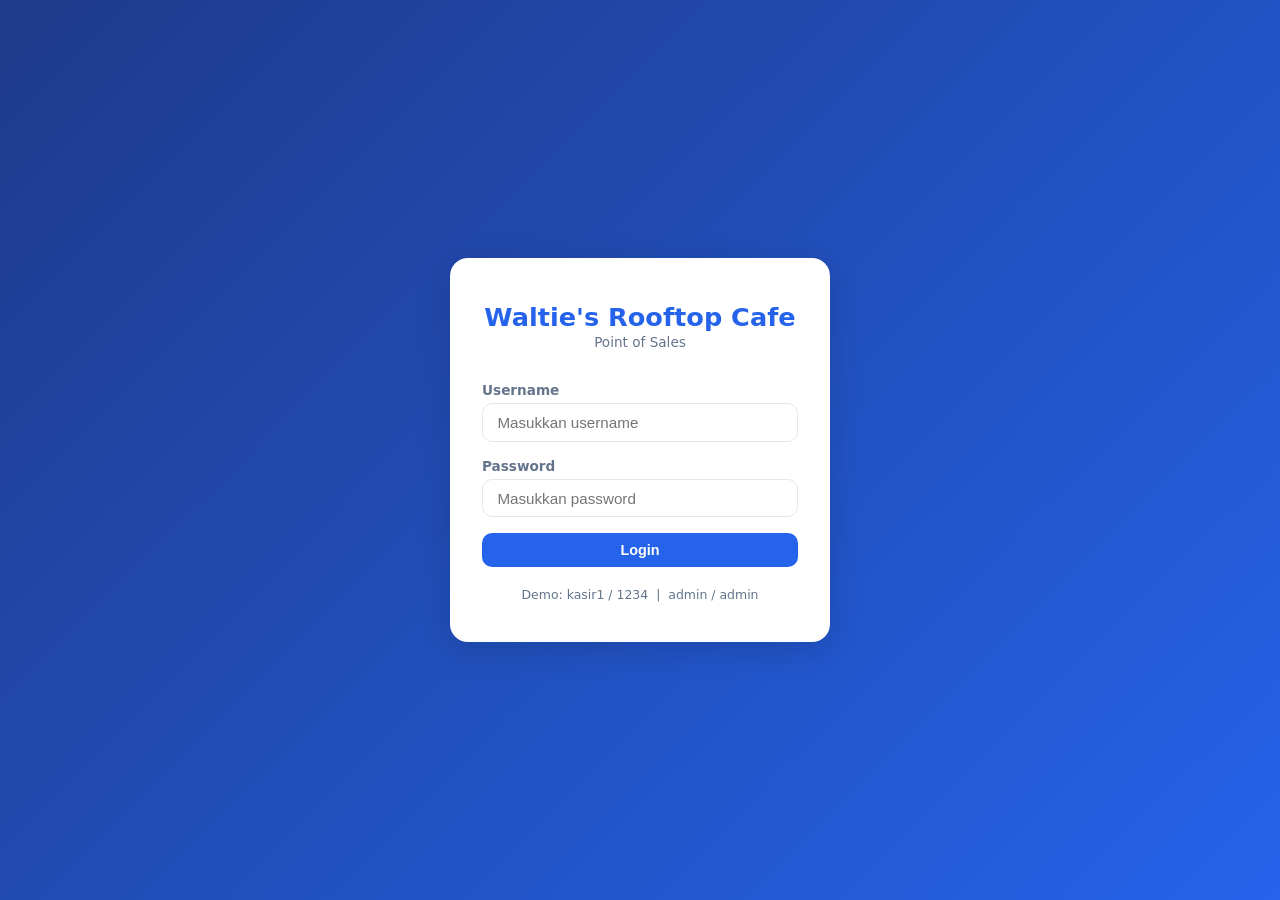
==== backoffice.html @ c9078768 "feat: tambah tab pengaturan merchant & disable stok di edit menu" ====
<!DOCTYPE html>
<html lang="id">
<head>
  <meta charset="UTF-8" />
  <meta name="viewport" content="width=device-width, initial-scale=1.0"/>
  <title>CafePos — Backoffice</title>
  <link rel="stylesheet" href="css/base.css" />
  <link rel="stylesheet" href="css/components.css" />
  <link rel="stylesheet" href="css/backoffice.css" />
</head>
<body class="bo-body">
  <aside class="bo-sidebar">
    <div class="bo-logo">Waltie's Rooftop Cafe</div>
    <nav class="bo-nav">
      <button class="bo-nav-item active" data-tab="menu">🍽 Menu</button>
      <button class="bo-nav-item" data-tab="stock">📦 Stok</button>
      <button class="bo-nav-item" data-tab="users">👥 Users</button>
      <button class="bo-nav-item" data-tab="settings">⚙️ Pengaturan</button>
    </nav>
    <div class="bo-sidebar-footer">
      <span id="boKasirName"></span>
      <button class="btn btn-outline btn-sm" id="boLogoutBtn">Logout</button>
    </div>
  </aside>
  <main class="bo-main">
    <header class="bo-header">
      <h1 id="boPageTitle">Menu</h1>
      <button class="btn btn-primary" id="boAddBtn">+ Tambah</button>
    </header>
    <section class="bo-tab active" id="tab-menu">
      <div class="bo-toolbar">
        <input type="text" id="menuSearch" placeholder="🔍 Cari menu..." class="bo-search" />
        <select id="menuCatFilter" class="bo-select"><option value="">Semua Kategori</option></select>
      </div>
      <div class="bo-table-wrap">
        <table class="bo-table">
          <thead><tr><th>Foto</th><th>Nama</th><th>Kategori</th><th>Stasiun</th><th>Harga</th><th>Stok</th><th>Status</th><th>Aksi</th></tr></thead>
          <tbody id="menuTbody"></tbody>
        </table>
      </div>
    </section>
    <section class="bo-tab" id="tab-stock">
      <div class="bo-toolbar">
        <input type="text" id="stockSearch" placeholder="🔍 Cari menu..." class="bo-search" />
      </div>
      <div class="bo-table-wrap">
        <table class="bo-table">
          <thead><tr><th>Nama</th><th>Kategori</th><th>Stok Saat Ini</th><th>Update Stok</th></tr></thead>
          <tbody id="stockTbody"></tbody>
        </table>
      </div>
    </section>
    <section class="bo-tab" id="tab-users">
      <div class="bo-table-wrap">
        <table class="bo-table">
          <thead><tr><th>ID</th><th>Username</th><th>Nama</th><th>Role</th><th>Aksi</th></tr></thead>
          <tbody id="usersTbody"></tbody>
        </table>
      </div>
    </section>

    <!-- Tab Pengaturan -->
    <section class="bo-tab" id="tab-settings">
      <div class="bo-settings-wrap">
        <div class="bo-settings-card">
          <h3 class="bo-settings-title">🏪 Info Merchant</h3>
          <p class="bo-settings-desc">Informasi ini akan tampil di struk pembayaran.</p>
          <form id="settingsForm">
            <div class="bo-form-grid">
              <div class="form-group bo-full">
                <label>Nama Merchant</label>
                <input type="text" id="sMerchantName" placeholder="Contoh: Waltie's Rooftop Cafe" />
              </div>
              <div class="form-group bo-full">
                <label>Alamat</label>
                <textarea id="sMerchantAddress" rows="3" placeholder="Contoh: Jl. Sudirman No. 10, Jakarta"></textarea>
              </div>
              <div class="form-group">
                <label>No. HP / WhatsApp</label>
                <input type="text" id="sMerchantPhone" placeholder="Contoh: 08123456789" />
              </div>
              <div class="form-group">
                <label>Media Sosial</label>
                <input type="text" id="sMerchantSocial" placeholder="Contoh: @waltiesrooftop" />
              </div>
              <div class="form-group bo-full">
                <label>Pesan Footer Struk</label>
                <input type="text" id="sReceiptFooter" placeholder="Contoh: Terima kasih telah berkunjung!" />
              </div>
            </div>
            <div class="modal-actions" style="justify-content:flex-end;margin-top:1.5rem">
              <button type="submit" class="btn btn-primary" id="settingsSaveBtn">💾 Simpan Pengaturan</button>
            </div>
          </form>
        </div>
      </div>
    </section>
  </main>

  <!-- Modal Menu -->
  <div class="modal-overlay hidden" id="menuModal">
    <div class="modal bo-modal">
      <h3 id="menuModalTitle">Tambah Menu</h3>
      <form id="menuForm">
        <div class="bo-form-grid">
          <div class="form-group"><label>Nama Menu</label><input type="text" id="mName" required placeholder="Nama menu" /></div>
          <div class="form-group"><label>Harga (Rp)</label><input type="number" id="mPrice" required min="0" /></div>
          <div class="form-group"><label>Kategori</label><input type="text" id="mCategory" required placeholder="Makanan / Minuman / Snack" /></div>
          <div class="form-group"><label>Stasiun</label><select id="mStation"><option value="kitchen">🍳 Kitchen</option><option value="bar">🍹 Bar</option></select></div>
          <div class="form-group"><label>Stok <span id="mStockHint" style="font-size:.75rem;color:var(--text-muted);font-weight:400"></span></label><input type="number" id="mStock" min="0" value="0" /></div>
          <div class="form-group"><label>Status</label><select id="mActive"><option value="1">Aktif</option><option value="0">Nonaktif</option></select></div>
          <div class="form-group bo-full"><label>URL Foto</label><input type="text" id="mImage" placeholder="https://..." /></div>
          <div class="form-group bo-full" id="mPreviewWrap" style="display:none">
            <img id="mPreview" src="" alt="preview" style="width:100px;height:100px;object-fit:cover;border-radius:8px" />
          </div>
        </div>
        <div class="modal-actions">
          <button type="button" class="btn btn-secondary" id="menuModalCancel">Batal</button>
          <button type="submit" class="btn btn-primary" id="menuModalSave">Simpan</button>
        </div>
      </form>
    </div>
  </div>

  <!-- Modal User -->
  <div class="modal-overlay hidden" id="userModal">
    <div class="modal bo-modal">
      <h3 id="userModalTitle">Tambah User</h3>
      <form id="userForm">
        <div class="bo-form-grid">
          <div class="form-group"><label>Username</label><input type="text" id="uUsername" required /></div>
          <div class="form-group"><label>Password</label><input type="password" id="uPassword" /></div>
          <div class="form-group"><label>Nama Lengkap</label><input type="text" id="uName" required /></div>
          <div class="form-group"><label>Role</label><select id="uRole"><option value="kasir">Kasir</option><option value="admin">Admin</option></select></div>
        </div>
        <div class="modal-actions">
          <button type="button" class="btn btn-secondary" id="userModalCancel">Batal</button>
          <button type="submit" class="btn btn-primary">Simpan</button>
        </div>
      </form>
    </div>
  </div>

  <script src="js/core/api.js"></script>
  <script src="js/core/modal.js"></script>
  <script src="js/core/utils.js"></script>
  <script src="js/pages/backoffice.js"></script>
</body>
</html>
---- css/base.css ----
/* ===== BASE: Reset, Variables, Typography ===== */
*, *::before, *::after { box-sizing: border-box; margin: 0; padding: 0; }

:root {
  --primary:    #2563eb;
  --primary-dk: #1d4ed8;
  --success:    #16a34a;
  --danger:     #dc2626;
  --warning:    #d97706;
  --bg:         #f1f5f9;
  --surface:    #ffffff;
  --border:     #e2e8f0;
  --text:       #1e293b;
  --text-muted: #64748b;
  --radius:     10px;
  --shadow:     0 2px 12px rgba(0,0,0,.08);
  --shadow-lg:  0 8px 32px rgba(0,0,0,.14);
}

body {
  font-family: 'Segoe UI', system-ui, sans-serif;
  background: var(--bg);
  color: var(--text);
  min-height: 100vh;
}

/* Utilities */
.hidden { display: none !important; }
.error-msg { color: var(--danger); font-size: .85rem; margin-top: .4rem; }

/* Scrollbar */
::-webkit-scrollbar { width: 5px; }
::-webkit-scrollbar-track { background: transparent; }
::-webkit-scrollbar-thumb { background: var(--border); border-radius: 5px; }
---- css/components.css ----
/* ===== COMPONENTS: Buttons, Forms, Navbar, Modal, Badges ===== */

/* ── Buttons ── */
.btn {
  display: inline-flex; align-items: center; justify-content: center; gap: .4rem;
  padding: .55rem 1.2rem; border-radius: var(--radius); border: none;
  font-size: .9rem; font-weight: 600; cursor: pointer; transition: all .15s;
}
.btn:active { transform: scale(.97); }
.btn-primary   { background: var(--primary);  color: #fff; }
.btn-primary:hover   { background: var(--primary-dk); }
.btn-success   { background: var(--success);  color: #fff; }
.btn-success:hover   { background: #15803d; }
.btn-danger    { background: var(--danger);   color: #fff; }
.btn-danger:hover    { background: #b91c1c; }
.btn-secondary { background: #e2e8f0; color: var(--text); }
.btn-secondary:hover { background: #cbd5e1; }
.btn-outline   { background: transparent; border: 1.5px solid var(--border); color: var(--text); }
.btn-outline:hover   { background: var(--bg); }
.btn-full { width: 100%; }
.btn-sm   { padding: .35rem .8rem; font-size: .8rem; }
.btn-lg   { padding: .75rem 1.4rem; font-size: 1rem; }
.btn-back {
  background: none; border: none; font-size: 1.3rem; cursor: pointer;
  color: #fff; padding: 0 .5rem 0 0; line-height: 1;
}

/* ── Forms ── */
.form-group { margin-bottom: 1rem; }
.form-group label {
  display: block; font-size: .85rem; font-weight: 600;
  margin-bottom: .35rem; color: var(--text-muted);
}
.form-group input,
.form-group select {
  width: 100%; padding: .6rem .9rem; border: 1.5px solid var(--border);
  border-radius: var(--radius); font-size: .95rem; outline: none;
  transition: border .15s; background: var(--surface);
}
.form-group input:focus,
.form-group select:focus { border-color: var(--primary); }

/* ── Navbar ── */
.navbar {
  display: flex; align-items: center; justify-content: space-between;
  background: var(--primary); color: #fff;
  padding: .75rem 1.5rem; position: sticky; top: 0; z-index: 100;
  box-shadow: 0 2px 8px rgba(0,0,0,.15);
}
.nav-brand { font-size: 1.1rem; font-weight: 700; display: flex; align-items: center; gap: .4rem; }
.nav-center { font-size: .85rem; opacity: .9; }
.nav-right  { display: flex; align-items: center; gap: .75rem; }
.badge-kasir {
  background: rgba(255,255,255,.2); padding: .25rem .7rem;
  border-radius: 20px; font-size: .8rem; font-weight: 600;
}
.badge-table {
  background: var(--warning); color: #fff;
  padding: .25rem .8rem; border-radius: 20px; font-size: .85rem; font-weight: 700;
}

/* ── Modal ── */
.modal-overlay {
  position: fixed; inset: 0; background: rgba(0,0,0,.45);
  display: flex; align-items: center; justify-content: center; z-index: 999;
}
.modal {
  background: var(--surface); border-radius: 14px; padding: 2rem;
  width: 90%; max-width: 420px; box-shadow: var(--shadow-lg);
  animation: popIn .2s ease;
}
.modal h3 { margin-bottom: .75rem; font-size: 1.15rem; }
.modal p  { color: var(--text-muted); margin-bottom: 1.25rem; font-size: .9rem; }
.modal-actions { display: flex; gap: .75rem; margin-top: 1.5rem; }
.modal-actions .btn { flex: 1; }
.modal-success { text-align: center; }
.success-icon { font-size: 3rem; margin-bottom: .5rem; }
#successDetail { font-size: .9rem; color: var(--text-muted); margin: .75rem 0; line-height: 1.7; }
#_modalBody { font-family: 'Courier New', monospace; font-size: .88rem; }
#_modalOverlay .modal { text-align: left; }

@keyframes popIn {
  from { transform: scale(.9); opacity: 0; }
  to   { transform: scale(1);  opacity: 1; }
}

/* ── Status badges ── */
.status-badge {
  padding: .3rem .9rem; border-radius: 20px; font-size: .8rem; font-weight: 700;
  display: inline-block;
}
.status-badge.unpaid { background: #fee2e2; color: var(--danger); }
.status-badge.paid   { background: #dcfce7; color: var(--success); }

/* ── Stock badges ── */
.item-stock {
  font-size: .72rem; font-weight: 600; margin-top: .25rem;
  padding: .15rem .55rem; border-radius: 10px; display: inline-block;
}
.item-stock.stock-ok  { background: #dcfce7; color: #15803d; }
.item-stock.stock-mid { background: #fef9c3; color: #a16207; }
.item-stock.stock-low { background: #fee2e2; color: #b91c1c; }

/* ── Menu item card ── */
.menu-item {
  width: 160px;
  background: var(--surface); border-radius: 12px; padding: .6rem;
  cursor: pointer; border: 2px solid transparent; box-shadow: var(--shadow);
  transition: all .15s; text-align: center;
  display: flex; flex-direction: column; align-items: center;
}
.menu-item:hover { border-color: var(--primary); transform: translateY(-2px); }
.menu-item .item-image {
  width: 100%; aspect-ratio: 1 / 1; object-fit: cover; border-radius: 8px;
  margin-bottom: .5rem; display: block; pointer-events: none; background: var(--bg);
}
.menu-item .item-image[src=""], .menu-item .item-image:not([src]) { background: var(--border); }
.menu-item .item-name  { font-weight: 600; font-size: .82rem; margin-bottom: .2rem; line-height: 1.3; }
.menu-item .item-price { color: var(--primary); font-weight: 700; font-size: .88rem; }
.menu-item.unavailable { opacity: .45; cursor: not-allowed; }
.menu-empty { grid-column: 1/-1; text-align: center; color: var(--text-muted); padding: 2rem; }

/* ── Category tabs ── */
.category-tabs {
  display: flex; gap: .5rem; padding: .75rem 1rem;
  background: var(--surface); border-bottom: 1px solid var(--border);
  overflow-x: auto; flex-shrink: 0;
}
.category-tabs::-webkit-scrollbar { height: 3px; }
.category-tabs::-webkit-scrollbar-thumb { background: var(--border); border-radius: 3px; }
.cat-tab {
  padding: .4rem 1rem; border-radius: 20px; border: 1.5px solid var(--border);
  background: var(--surface); font-size: .82rem; font-weight: 600;
  cursor: pointer; white-space: nowrap; transition: all .15s;
}
.cat-tab.active { background: var(--primary); color: #fff; border-color: var(--primary); }

/* ── Cart item ── */
.order-item {
  display: flex; align-items: center; gap: .6rem;
  padding: .6rem .5rem; border-bottom: 1px solid var(--border);
}
.order-item:last-child { border-bottom: none; }
.oi-name { flex: 1; font-size: .88rem; font-weight: 600; }
.oi-sub  { font-size: .75rem; color: var(--text-muted); }
.oi-qty  { display: flex; align-items: center; gap: .35rem; }
.qty-btn {
  width: 26px; height: 26px; border-radius: 50%; border: 1.5px solid var(--border);
  background: var(--bg); font-size: 1rem; cursor: pointer; display: flex;
  align-items: center; justify-content: center; font-weight: 700; transition: all .15s;
}
.qty-btn:hover { background: var(--primary); color: #fff; border-color: var(--primary); }
.qty-num  { font-weight: 700; min-width: 20px; text-align: center; font-size: .9rem; }
.oi-price { font-weight: 700; font-size: .88rem; color: var(--primary); min-width: 70px; text-align: right; }

/* ── Send summary ── */
.send-summary-item {
  display: flex; justify-content: space-between;
  padding: .4rem 0; border-bottom: 1px solid var(--border); font-size: .88rem;
}
---- css/backoffice.css ----
/* ===== BACKOFFICE LAYOUT ===== */
.bo-body {
  display: flex;
  min-height: 100vh;
  background: var(--bg);
  font-family: 'Segoe UI', system-ui, sans-serif;
}

/* ── Sidebar ── */
.bo-sidebar {
  width: 220px;
  min-height: 100vh;
  background: #1e293b;
  color: #f1f5f9;
  display: flex;
  flex-direction: column;
  position: fixed;
  top: 0; left: 0; bottom: 0;
  z-index: 50;
}

.bo-logo {
  padding: 1.5rem 1.25rem 1rem;
  font-size: 1.15rem;
  font-weight: 700;
  color: #fff;
  border-bottom: 1px solid #334155;
}

.bo-nav {
  flex: 1;
  padding: .75rem 0;
  display: flex;
  flex-direction: column;
  gap: .25rem;
}

.bo-nav-item {
  display: flex;
  align-items: center;
  gap: .6rem;
  padding: .7rem 1.25rem;
  background: none;
  border: none;
  color: #94a3b8;
  font-size: .9rem;
  font-weight: 500;
  cursor: pointer;
  text-align: left;
  border-radius: 0;
  transition: all .15s;
}
.bo-nav-item:hover  { background: #334155; color: #f1f5f9; }
.bo-nav-item.active { background: var(--primary); color: #fff; }

.bo-sidebar-footer {
  padding: 1rem 1.25rem;
  border-top: 1px solid #334155;
  display: flex;
  flex-direction: column;
  gap: .5rem;
  font-size: .8rem;
  color: #94a3b8;
}

/* ── Main ── */
.bo-main {
  margin-left: 220px;
  flex: 1;
  display: flex;
  flex-direction: column;
  min-height: 100vh;
}

.bo-header {
  display: flex;
  align-items: center;
  justify-content: space-between;
  padding: 1.25rem 1.5rem;
  background: var(--surface);
  border-bottom: 1px solid var(--border);
  position: sticky;
  top: 0;
  z-index: 40;
}

.bo-header h1 {
  font-size: 1.2rem;
  font-weight: 700;
}

/* ── Tabs ── */
.bo-tab {
  display: none;
  padding: 1.5rem;
  flex: 1;
}
.bo-tab.active { display: block; }

/* ── Toolbar ── */
.bo-toolbar {
  display: flex;
  gap: .75rem;
  margin-bottom: 1rem;
  flex-wrap: wrap;
}

.bo-search {
  padding: .55rem .9rem;
  border: 1.5px solid var(--border);
  border-radius: var(--radius);
  font-size: .9rem;
  outline: none;
  min-width: 220px;
  background: var(--surface);
}
.bo-search:focus { border-color: var(--primary); }

.bo-select {
  padding: .55rem .9rem;
  border: 1.5px solid var(--border);
  border-radius: var(--radius);
  font-size: .9rem;
  outline: none;
  background: var(--surface);
  cursor: pointer;
}
.bo-select:focus { border-color: var(--primary); }

/* ── Table ── */
.bo-table-wrap {
  background: var(--surface);
  border-radius: 12px;
  box-shadow: var(--shadow);
  overflow: hidden;
  overflow-x: auto;
}

.bo-table {
  width: 100%;
  border-collapse: collapse;
  font-size: .88rem;
}

.bo-table thead {
  background: #f8fafc;
  border-bottom: 2px solid var(--border);
}

.bo-table th {
  padding: .75rem 1rem;
  text-align: left;
  font-weight: 600;
  color: var(--text-muted);
  font-size: .8rem;
  text-transform: uppercase;
  letter-spacing: .04em;
  white-space: nowrap;
}

.bo-table td {
  padding: .7rem 1rem;
  border-bottom: 1px solid var(--border);
  vertical-align: middle;
}

.bo-table tbody tr:last-child td { border-bottom: none; }
.bo-table tbody tr:hover { background: #f8fafc; }

.bo-table .menu-thumb {
  width: 44px;
  height: 44px;
  object-fit: cover;
  border-radius: 8px;
  background: var(--bg);
}

/* ── Badges ── */
.bo-badge {
  display: inline-block;
  padding: .2rem .6rem;
  border-radius: 20px;
  font-size: .75rem;
  font-weight: 600;
}
.bo-badge-kitchen { background: #fef3c7; color: #92400e; }
.bo-badge-bar     { background: #dbeafe; color: #1e40af; }
.bo-badge-active  { background: #dcfce7; color: #15803d; }
.bo-badge-inactive{ background: #fee2e2; color: #b91c1c; }
.bo-badge-admin   { background: #ede9fe; color: #6d28d9; }
.bo-badge-kasir   { background: #e0f2fe; color: #0369a1; }

/* ── Stock inline edit ── */
.stock-input-wrap {
  display: flex;
  align-items: center;
  gap: .4rem;
}
.stock-input {
  width: 70px;
  padding: .35rem .5rem;
  border: 1.5px solid var(--border);
  border-radius: 6px;
  font-size: .88rem;
  text-align: center;
  outline: none;
}
.stock-input:focus { border-color: var(--primary); }

/* ── Action buttons ── */
.bo-actions { display: flex; gap: .4rem; }

/* ── Modal form ── */
.bo-modal { max-width: 560px; width: 95%; }
.bo-form-grid {
  display: grid;
  grid-template-columns: 1fr 1fr;
  gap: .75rem 1rem;
  margin-bottom: .5rem;
}
.bo-full { grid-column: 1 / -1; }

/* ── Responsive ── */
@media (max-width: 768px) {
  .bo-sidebar { width: 100%; min-height: auto; position: relative; flex-direction: row; flex-wrap: wrap; }
  .bo-main    { margin-left: 0; }
  .bo-nav     { flex-direction: row; padding: .5rem; }
  .bo-form-grid { grid-template-columns: 1fr; }
}

/* ── Settings Tab ── */
.bo-settings-wrap {
  max-width: 640px;
}

.bo-settings-card {
  background: var(--surface);
  border-radius: 12px;
  box-shadow: var(--shadow);
  padding: 1.75rem 2rem;
}

.bo-settings-title {
  font-size: 1.05rem;
  font-weight: 700;
  margin-bottom: .35rem;
  color: var(--text);
}

.bo-settings-desc {
  font-size: .85rem;
  color: var(--text-muted);
  margin-bottom: 1.5rem;
}

.bo-settings-card textarea {
  width: 100%;
  padding: .55rem .9rem;
  border: 1.5px solid var(--border);
  border-radius: var(--radius);
  font-size: .9rem;
  font-family: inherit;
  outline: none;
  resize: vertical;
  background: var(--surface);
  color: var(--text);
  box-sizing: border-box;
}
.bo-settings-card textarea:focus { border-color: var(--primary); }
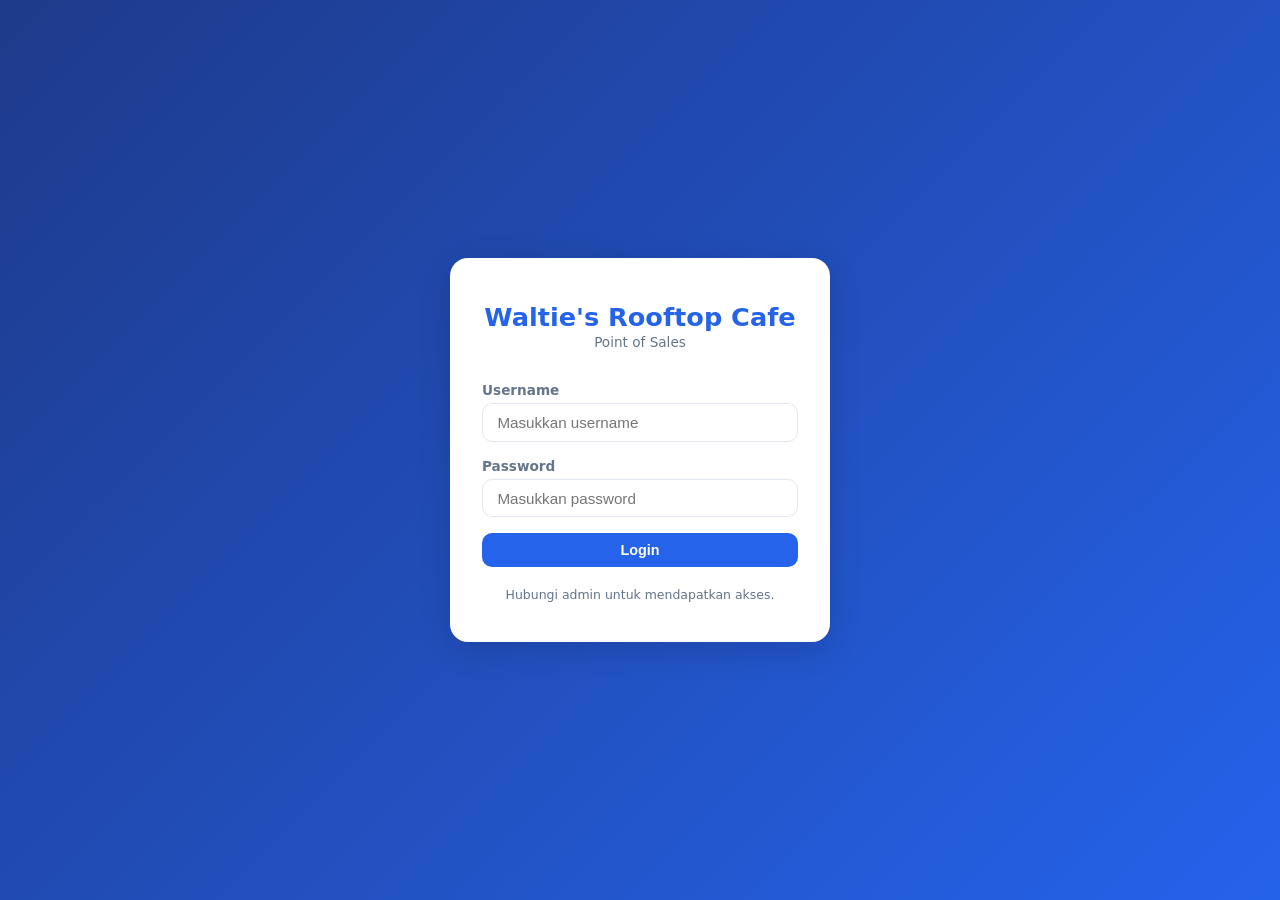
==== commit d1c87255: "fix: expose semua fungsi onclick backoffice, try/catch semua load, double-submit user form, tab void" ====
--- a/backoffice.html
+++ b/backoffice.html
@@ -12,24 +12,31 @@
   <aside class="bo-sidebar">
     <div class="bo-logo">Waltie's Rooftop Cafe</div>
     <nav class="bo-nav">
-      <button class="bo-nav-item active" data-tab="menu">🍽 Menu</button>
-      <button class="bo-nav-item" data-tab="stock">📦 Stok</button>
-      <button class="bo-nav-item" data-tab="users">👥 Users</button>
-      <button class="bo-nav-item" data-tab="settings">⚙️ Pengaturan</button>
+      <button class="bo-nav-item active" data-tab="items">Item</button>
+      <button class="bo-nav-item" data-tab="categories">Kategori</button>
+      <button class="bo-nav-item" data-tab="stock">Stok</button>
+      <button class="bo-nav-item" data-tab="ingredients">Bahan Baku</button>
+      <button class="bo-nav-item" data-tab="recipes">Resep</button>
+      <button class="bo-nav-item" data-tab="void">Void</button>
+      <button class="bo-nav-item" data-tab="users">Users</button>
+      <button class="bo-nav-item" data-tab="settings">Pengaturan</button>
     </nav>
     <div class="bo-sidebar-footer">
       <span id="boKasirName"></span>
       <button class="btn btn-outline btn-sm" id="boLogoutBtn">Logout</button>
     </div>
   </aside>
+
   <main class="bo-main">
     <header class="bo-header">
-      <h1 id="boPageTitle">Menu</h1>
+      <h1 id="boPageTitle">Item</h1>
       <button class="btn btn-primary" id="boAddBtn">+ Tambah</button>
     </header>
-    <section class="bo-tab active" id="tab-menu">
+
+    <!-- ══ Tab: Item ══ -->
+    <section class="bo-tab active" id="tab-items">
       <div class="bo-toolbar">
-        <input type="text" id="menuSearch" placeholder="🔍 Cari menu..." class="bo-search" />
+        <input type="text" id="menuSearch" placeholder="Cari item..." class="bo-search" />
         <select id="menuCatFilter" class="bo-select"><option value="">Semua Kategori</option></select>
       </div>
       <div class="bo-table-wrap">
@@ -39,17 +46,72 @@
         </table>
       </div>
     </section>
+
+    <!-- ══ Tab: Kategori ══ -->
+    <section class="bo-tab" id="tab-categories">
+      <div class="bo-table-wrap">
+        <table class="bo-table">
+          <thead><tr><th>Nama Kategori</th><th>Stasiun</th><th>Aksi</th></tr></thead>
+          <tbody id="catTbody"></tbody>
+        </table>
+      </div>
+    </section>
+
+    <!-- ══ Tab: Stok ══ -->
     <section class="bo-tab" id="tab-stock">
       <div class="bo-toolbar">
-        <input type="text" id="stockSearch" placeholder="🔍 Cari menu..." class="bo-search" />
+        <input type="text" id="stockSearch" placeholder="Cari item..." class="bo-search" />
       </div>
       <div class="bo-table-wrap">
         <table class="bo-table">
-          <thead><tr><th>Nama</th><th>Kategori</th><th>Stok Saat Ini</th><th>Update Stok</th></tr></thead>
+          <thead><tr><th>Nama</th><th>Kategori</th><th>Stok Saat Ini</th><th>Buffer Stok</th><th>Aksi</th></tr></thead>
           <tbody id="stockTbody"></tbody>
         </table>
       </div>
     </section>
+
+    <!-- ══ Tab: Bahan Baku ══ -->
+    <section class="bo-tab" id="tab-ingredients">
+      <div class="bo-table-wrap">
+        <table class="bo-table">
+          <thead><tr><th>Nama Bahan</th><th>Satuan</th><th>Stok</th><th>Min. Stok</th><th>Harga/Satuan</th><th>Status</th><th>Aksi</th></tr></thead>
+          <tbody id="ingredientsTbody"></tbody>
+        </table>
+      </div>
+    </section>
+
+    <!-- ══ Tab: Resep ══ -->
+    <section class="bo-tab" id="tab-recipes">
+      <div class="bo-toolbar">
+        <input type="text" id="recipeSearch" placeholder="Cari resep..." class="bo-search" />
+        <button class="btn btn-outline btn-sm" id="syncAllBtn">↻ Sync Semua Stok</button>
+      </div>
+      <div id="recipeCards" class="recipe-cards-grid"></div>
+    </section>
+
+    <!-- ══ Tab: Void ══ -->
+    <section class="bo-tab" id="tab-void">
+      <div class="bo-void-grid">
+        <!-- Meja aktif -->
+        <div class="bo-void-panel">
+          <h3 class="bo-void-panel-title">Meja Aktif</h3>
+          <p class="bo-void-panel-desc">Pilih meja untuk melakukan void pesanan.</p>
+          <div id="voidTableGrid" class="void-table-grid"></div>
+        </div>
+        <!-- Riwayat void -->
+        <div class="bo-void-panel">
+          <h3 class="bo-void-panel-title">Riwayat Void</h3>
+          <div class="bo-table-wrap" style="margin-top:.75rem">
+            <table class="bo-table">
+              <thead><tr><th>ID</th><th>Meja</th><th>Total</th><th>Kasir</th><th>Waktu</th><th>Keterangan</th></tr></thead>
+              <tbody id="voidHistoryTbody"></tbody>
+            </table>
+          </div>
+        </div>
+      </div>
+    </section>
+
+    <!-- ══ Tab: Users ══ -->
     <section class="bo-tab" id="tab-users">
       <div class="bo-table-wrap">
         <table class="bo-table">
@@ -59,14 +121,34 @@
       </div>
     </section>
 
-    <!-- Tab Pengaturan -->
+    <!-- ══ Tab: Pengaturan ══ -->
     <section class="bo-tab" id="tab-settings">
       <div class="bo-settings-wrap">
         <div class="bo-settings-card">
-          <h3 class="bo-settings-title">🏪 Info Merchant</h3>
+          <h3 class="bo-settings-title">Info Merchant</h3>
           <p class="bo-settings-desc">Informasi ini akan tampil di struk pembayaran.</p>
           <form id="settingsForm">
             <div class="bo-form-grid">
+
+              <!-- Logo Upload -->
+              <div class="form-group bo-full">
+                <label>Logo Merchant</label>
+                <div class="logo-upload-wrap">
+                  <div class="logo-preview-box" id="logoPreviewBox">
+                    <img id="logoPreview" src="" alt="Logo" class="logo-preview-img hidden" />
+                    <span class="logo-preview-placeholder" id="logoPlaceholder">Belum ada logo</span>
+                  </div>
+                  <div class="logo-upload-actions">
+                    <label class="btn btn-outline btn-sm logo-upload-label" for="logoFileInput">
+                      Pilih Gambar
+                    </label>
+                    <input type="file" id="logoFileInput" accept="image/png,image/jpeg,image/webp,image/svg+xml" style="display:none" />
+                    <button type="button" class="btn btn-danger btn-sm hidden" id="logoRemoveBtn">Hapus Logo</button>
+                  </div>
+                  <p class="logo-upload-hint">Format: PNG, JPG, WebP, SVG. Maks 500 KB. Disarankan rasio 1:1 atau landscape.</p>
+                </div>
+              </div>
+
               <div class="form-group bo-full">
                 <label>Nama Merchant</label>
                 <input type="text" id="sMerchantName" placeholder="Contoh: Waltie's Rooftop Cafe" />
@@ -89,7 +171,7 @@
               </div>
             </div>
             <div class="modal-actions" style="justify-content:flex-end;margin-top:1.5rem">
-              <button type="submit" class="btn btn-primary" id="settingsSaveBtn">💾 Simpan Pengaturan</button>
+              <button type="submit" class="btn btn-primary" id="settingsSaveBtn">Simpan Pengaturan</button>
             </div>
           </form>
         </div>
@@ -97,17 +179,31 @@
     </section>
   </main>
 
-  <!-- Modal Menu -->
+  <!-- ══ Modal: Item ══ -->
   <div class="modal-overlay hidden" id="menuModal">
     <div class="modal bo-modal">
-      <h3 id="menuModalTitle">Tambah Menu</h3>
+      <h3 id="menuModalTitle">Tambah Item</h3>
       <form id="menuForm">
         <div class="bo-form-grid">
-          <div class="form-group"><label>Nama Menu</label><input type="text" id="mName" required placeholder="Nama menu" /></div>
+          <div class="form-group"><label>Nama Item</label><input type="text" id="mName" required placeholder="Nama item" /></div>
           <div class="form-group"><label>Harga (Rp)</label><input type="number" id="mPrice" required min="0" /></div>
-          <div class="form-group"><label>Kategori</label><input type="text" id="mCategory" required placeholder="Makanan / Minuman / Snack" /></div>
-          <div class="form-group"><label>Stasiun</label><select id="mStation"><option value="kitchen">🍳 Kitchen</option><option value="bar">🍹 Bar</option></select></div>
-          <div class="form-group"><label>Stok <span id="mStockHint" style="font-size:.75rem;color:var(--text-muted);font-weight:400"></span></label><input type="number" id="mStock" min="0" value="0" /></div>
+          <div class="form-group">
+            <label>Kategori</label>
+            <select id="mCategory" required>
+              <option value="">-- Pilih Kategori --</option>
+            </select>
+          </div>
+          <div class="form-group">
+            <label>Stasiun <span style="font-size:.75rem;color:var(--text-muted);font-weight:400">(otomatis dari kategori)</span></label>
+            <select id="mStation" disabled style="background:#f1f5f9;cursor:not-allowed">
+              <option value="kitchen">Kitchen</option>
+              <option value="bar">Bar</option>
+            </select>
+          </div>
+          <div class="form-group">
+            <label>Stok <span id="mStockHint" style="font-size:.75rem;color:var(--text-muted);font-weight:400"></span></label>
+            <input type="number" id="mStock" min="0" value="0" />
+          </div>
           <div class="form-group"><label>Status</label><select id="mActive"><option value="1">Aktif</option><option value="0">Nonaktif</option></select></div>
           <div class="form-group bo-full"><label>URL Foto</label><input type="text" id="mImage" placeholder="https://..." /></div>
           <div class="form-group bo-full" id="mPreviewWrap" style="display:none">
@@ -122,7 +218,77 @@
     </div>
   </div>
 
-  <!-- Modal User -->
+  <!-- ══ Modal: Kategori ══ -->
+  <div class="modal-overlay hidden" id="catModal">
+    <div class="modal bo-modal" style="max-width:400px">
+      <h3 id="catModalTitle">Tambah Kategori</h3>
+      <form id="catForm">
+        <div class="bo-form-grid" style="grid-template-columns:1fr">
+          <div class="form-group">
+            <label>Nama Kategori</label>
+            <input type="text" id="cName" required placeholder="Contoh: Makanan" />
+          </div>
+          <div class="form-group">
+            <label>Stasiun</label>
+            <select id="cStation" required>
+              <option value="kitchen">Kitchen</option>
+              <option value="bar">Bar</option>
+            </select>
+          </div>
+        </div>
+        <div class="modal-actions">
+          <button type="button" class="btn btn-secondary" id="catModalCancel">Batal</button>
+          <button type="submit" class="btn btn-primary" id="catModalSave">Simpan</button>
+        </div>
+      </form>
+    </div>
+  </div>
+
+  <!-- ══ Modal: Stok ══ -->
+  <div class="modal-overlay hidden" id="stockModal">
+    <div class="modal bo-modal" style="max-width:400px">
+      <h3 id="stockModalTitle">Update Stok</h3>
+      <form id="stockModalForm">
+        <div class="bo-form-grid" style="grid-template-columns:1fr">
+          <div class="form-group">
+            <label>Nama Item</label>
+            <input type="text" id="smItemName" disabled style="background:#f1f5f9" />
+          </div>
+          <div class="form-group">
+            <label>Stok Saat Ini</label>
+            <input type="number" id="smStock" required min="0" />
+          </div>
+          <div class="form-group">
+            <label>Buffer Stok <span style="font-size:.75rem;color:var(--text-muted);font-weight:400">(notifikasi jika stok ≤ nilai ini)</span></label>
+            <input type="number" id="smBuffer" min="0" value="5" />
+          </div>
+        </div>
+        <div class="modal-actions">
+          <button type="button" class="btn btn-secondary" id="stockModalCancel">Batal</button>
+          <button type="submit" class="btn btn-primary" id="stockModalSave">Simpan</button>
+        </div>
+      </form>
+    </div>
+  </div>
+
+  <!-- ══ Modal: Void ══ -->
+  <div class="modal-overlay hidden" id="voidModal">
+    <div class="modal bo-modal" style="max-width:420px">
+      <div style="font-size:2rem;text-align:center;margin-bottom:.5rem"></div>
+      <h3 id="voidModalTitle" style="text-align:center">Void Meja</h3>
+      <p id="voidModalDesc" style="text-align:center;color:var(--text-muted);font-size:.9rem;margin:.5rem 0 1rem"></p>
+      <div class="form-group">
+        <label>Alasan Void (opsional)</label>
+        <input type="text" id="voidReason" placeholder="Contoh: Pelanggan batal" />
+      </div>
+      <div class="modal-actions" style="margin-top:1rem">
+        <button type="button" class="btn btn-secondary" id="voidModalCancel">Batal</button>
+        <button type="button" class="btn btn-danger" id="voidModalConfirm">Ya, Void</button>
+      </div>
+    </div>
+  </div>
+
+  <!-- ══ Modal: User ══ -->
   <div class="modal-overlay hidden" id="userModal">
     <div class="modal bo-modal">
       <h3 id="userModalTitle">Tambah User</h3>
@@ -141,6 +307,113 @@
     </div>
   </div>
 
+  <!-- ══ Modal: Bahan Baku ══ -->
+  <div class="modal-overlay hidden" id="ingredientModal">
+    <div class="modal bo-modal" style="max-width:480px">
+      <h3 id="ingredientModalTitle">Tambah Bahan Baku</h3>
+      <form id="ingredientForm">
+        <div class="bo-form-grid">
+          <div class="form-group bo-full">
+            <label>Nama Bahan</label>
+            <input type="text" id="ingName" required placeholder="Contoh: Tepung Terigu" />
+          </div>
+          <div class="form-group">
+            <label>Satuan</label>
+            <input type="text" id="ingUnit" required placeholder="gram / ml / pcs / liter" />
+          </div>
+          <div class="form-group">
+            <label>Stok Awal</label>
+            <input type="number" id="ingStock" min="0" step="0.01" value="0" />
+          </div>
+          <div class="form-group">
+            <label>Min. Stok <span style="font-size:.75rem;color:var(--text-muted);font-weight:400">(peringatan)</span></label>
+            <input type="number" id="ingMinStock" min="0" step="0.01" value="0" />
+          </div>
+          <div class="form-group">
+            <label>Harga per Satuan <span style="font-size:.75rem;color:var(--text-muted);font-weight:400">(opsional)</span></label>
+            <input type="number" id="ingCost" min="0" step="1" placeholder="0" />
+          </div>
+        </div>
+        <div class="modal-actions">
+          <button type="button" class="btn btn-secondary" id="ingredientModalCancel">Batal</button>
+          <button type="submit" class="btn btn-primary" id="ingredientModalSave">Simpan</button>
+        </div>
+      </form>
+    </div>
+  </div>
+
+  <!-- ══ Modal: Adjust Stok Bahan ══ -->
+  <div class="modal-overlay hidden" id="adjustStockModal">
+    <div class="modal bo-modal" style="max-width:400px">
+      <h3>Sesuaikan Stok</h3>
+      <p id="adjustStockDesc" style="color:var(--text-muted);font-size:.9rem;margin-bottom:1rem"></p>
+      <div class="bo-form-grid" style="grid-template-columns:1fr">
+        <div class="form-group">
+          <label>Stok Saat Ini</label>
+          <input type="text" id="adjustCurrentStock" disabled style="background:#f1f5f9" />
+        </div>
+        <div class="form-group">
+          <label>Perubahan <span style="font-size:.75rem;color:var(--text-muted);font-weight:400">(+ tambah / - kurangi)</span></label>
+          <input type="number" id="adjustDelta" step="0.01" placeholder="Contoh: 100 atau -50" />
+        </div>
+        <div class="form-group">
+          <label>Stok Baru (preview)</label>
+          <input type="text" id="adjustNewStock" disabled style="background:#f1f5f9;font-weight:700" />
+        </div>
+      </div>
+      <div class="modal-actions">
+        <button type="button" class="btn btn-secondary" id="adjustStockCancel">Batal</button>
+        <button type="button" class="btn btn-primary" id="adjustStockConfirm">Simpan</button>
+      </div>
+    </div>
+  </div>
+
+  <!-- ══ Modal: Resep ══ -->
+  <div class="modal-overlay hidden" id="recipeModal">
+    <div class="modal bo-modal recipe-modal">
+      <h3 id="recipeModalTitle">Buat Resep</h3>
+      <form id="recipeForm">
+        <div class="bo-form-grid">
+          <div class="form-group bo-full">
+            <label>Menu</label>
+            <select id="recipeMenuId" required>
+              <option value="">-- Pilih Menu --</option>
+            </select>
+          </div>
+          <div class="form-group">
+            <label>Hasil per Resep <span style="font-size:.75rem;color:var(--text-muted);font-weight:400">(porsi)</span></label>
+            <input type="number" id="recipeYield" min="1" value="1" required />
+          </div>
+          <div class="form-group bo-full">
+            <label>Catatan Resep</label>
+            <input type="text" id="recipeNotes" placeholder="Opsional" />
+          </div>
+        </div>
+
+        <!-- Daftar bahan dalam resep -->
+        <div class="recipe-ingredients-section">
+          <div class="recipe-ing-header">
+            <strong>Bahan-bahan</strong>
+            <button type="button" class="btn btn-outline btn-sm" id="addIngRowBtn">+ Tambah Bahan</button>
+          </div>
+          <div id="recipeIngRows"></div>
+        </div>
+
+        <!-- Preview stok estimasi -->
+        <div class="recipe-stock-preview" id="recipeStockPreview" style="display:none">
+          <span class="preview-label">Estimasi stok menu:</span>
+          <span class="preview-value" id="previewStockValue">—</span>
+          <span class="preview-unit">porsi</span>
+        </div>
+
+        <div class="modal-actions">
+          <button type="button" class="btn btn-secondary" id="recipeModalCancel">Batal</button>
+          <button type="submit" class="btn btn-primary" id="recipeModalSave">Simpan Resep</button>
+        </div>
+      </form>
+    </div>
+  </div>
+
   <script src="js/core/api.js"></script>
   <script src="js/core/modal.js"></script>
   <script src="js/core/utils.js"></script>
--- a/css/components.css
+++ b/css/components.css
@@ -17,6 +17,8 @@
 .btn-secondary:hover { background: #cbd5e1; }
 .btn-outline   { background: transparent; border: 1.5px solid var(--border); color: var(--text); }
 .btn-outline:hover   { background: var(--bg); }
+.btn-warning   { background: var(--warning);  color: #fff; }
+.btn-warning:hover   { background: #b45309; }
 .btn-full { width: 100%; }
 .btn-sm   { padding: .35rem .8rem; font-size: .8rem; }
 .btn-lg   { padding: .75rem 1.4rem; font-size: 1rem; }
@@ -158,3 +160,213 @@
   display: flex; justify-content: space-between;
   padding: .4rem 0; border-bottom: 1px solid var(--border); font-size: .88rem;
 }
+
+/* ── Switch table picker ── */
+.switch-table-grid {
+  display: grid; grid-template-columns: repeat(auto-fill, minmax(90px, 1fr));
+  gap: .6rem; margin-top: .5rem; max-height: 260px; overflow-y: auto;
+}
+.switch-table-btn {
+  padding: .65rem .5rem; border-radius: 10px;
+  border: 2px solid var(--border); background: var(--surface);
+  font-size: .88rem; font-weight: 700; cursor: pointer;
+  transition: all .15s; text-align: center; color: var(--text);
+}
+.switch-table-btn:hover {
+  border-color: var(--primary); background: var(--primary); color: #fff;
+  transform: translateY(-2px);
+}
+
+/* ===== STATION: Log Sidebar ===== */
+.log-toggle-btn {
+  position: fixed;
+  top: 1.25rem;
+  right: 1.25rem;
+  background: rgba(0,0,0,.35);
+  color: #fff;
+  border: none;
+  border-radius: 20px;
+  padding: .45rem 1rem;
+  font-size: .85rem;
+  font-weight: 600;
+  cursor: pointer;
+  display: flex;
+  align-items: center;
+  gap: .4rem;
+  z-index: 100;
+  backdrop-filter: blur(4px);
+}
+.log-toggle-btn:hover { background: rgba(0,0,0,.5); }
+
+.log-badge {
+  background: #ef4444;
+  color: #fff;
+  border-radius: 50%;
+  width: 18px;
+  height: 18px;
+  font-size: .7rem;
+  font-weight: 700;
+  display: inline-flex;
+  align-items: center;
+  justify-content: center;
+}
+
+.log-sidebar {
+  position: fixed;
+  top: 0; right: -360px;
+  width: 340px;
+  height: 100vh;
+  background: #fff;
+  box-shadow: -4px 0 24px rgba(0,0,0,.15);
+  z-index: 200;
+  display: flex;
+  flex-direction: column;
+  transition: right .3s ease;
+  overflow: hidden;
+}
+.log-sidebar.open { right: 0; }
+
+.log-sidebar-header {
+  padding: 1rem 1.25rem;
+  background: #1e293b;
+  color: #fff;
+  display: flex;
+  align-items: center;
+  justify-content: space-between;
+  font-weight: 700;
+  font-size: 1rem;
+  flex-shrink: 0;
+}
+.log-close-btn {
+  background: none;
+  border: none;
+  color: #fff;
+  font-size: 1.3rem;
+  cursor: pointer;
+  line-height: 1;
+  padding: 0 .25rem;
+}
+.log-close-btn:hover { opacity: .7; }
+
+.log-list {
+  flex: 1;
+  overflow-y: auto;
+  padding: .75rem;
+}
+
+.log-entry {
+  background: #f8fafc;
+  border: 1px solid #e2e8f0;
+  border-radius: 10px;
+  padding: .75rem;
+  margin-bottom: .6rem;
+}
+.log-entry-header {
+  display: flex;
+  justify-content: space-between;
+  align-items: center;
+  margin-bottom: .4rem;
+}
+.log-table {
+  font-weight: 700;
+  font-size: .9rem;
+  color: #1e293b;
+}
+.log-time {
+  font-size: .75rem;
+  color: #94a3b8;
+}
+.log-items {
+  display: flex;
+  flex-wrap: wrap;
+  gap: .3rem;
+}
+.log-item-chip {
+  background: #e2e8f0;
+  color: #475569;
+  border-radius: 12px;
+  padding: .15rem .6rem;
+  font-size: .78rem;
+  font-weight: 500;
+}
+
+/* ── Service: ready card highlight ── */
+.order-card.ready {
+  border-color: #22c55e;
+  box-shadow: 0 0 0 3px rgba(34,197,94,.15), 0 6px 16px rgba(0,0,0,.08);
+}
+.order-header.ready {
+  background: #dcfce7;
+  border-color: #86efac;
+}
+
+/* ── Quick Cash Buttons ── */
+.quick-cash {
+  display: flex;
+  flex-wrap: wrap;
+  gap: .4rem;
+  margin: .5rem 0 .75rem;
+}
+.quick-cash-btn {
+  flex: 1;
+  min-width: calc(50% - .2rem);
+  font-size: .8rem;
+  padding: .4rem .5rem;
+  white-space: nowrap;
+}
+
+/* ── Nav Station Links (Dashboard) ── */
+.nav-station-links {
+  display: flex;
+  align-items: center;
+  gap: .4rem;
+}
+
+.nav-station-btn {
+  display: inline-flex;
+  align-items: center;
+  gap: .3rem;
+  padding: .3rem .75rem;
+  border-radius: 20px;
+  font-size: .8rem;
+  font-weight: 600;
+  text-decoration: none;
+  transition: all .15s;
+  white-space: nowrap;
+  border: 1.5px solid transparent;
+}
+
+.nav-station-btn.kitchen {
+  background: #fff7ed;
+  color: #92400e;
+  border-color: #fed7aa;
+}
+.nav-station-btn.kitchen:hover {
+  background: #ffedd5;
+  border-color: #f97316;
+}
+
+.nav-station-btn.bar {
+  background: #eff6ff;
+  color: #1e40af;
+  border-color: #bfdbfe;
+}
+.nav-station-btn.bar:hover {
+  background: #dbeafe;
+  border-color: #3b82f6;
+}
+
+.nav-station-btn.service {
+  background: #f0fdf4;
+  color: #15803d;
+  border-color: #bbf7d0;
+}
+.nav-station-btn.service:hover {
+  background: #dcfce7;
+  border-color: #22c55e;
+}
+
+@media (max-width: 640px) {
+  .nav-station-links { gap: .25rem; }
+  .nav-station-btn   { padding: .25rem .5rem; font-size: .72rem; }
+}
--- a/css/backoffice.css
+++ b/css/backoffice.css
@@ -267,3 +267,273 @@
   box-sizing: border-box;
 }
 .bo-settings-card textarea:focus { border-color: var(--primary); }
+
+/* ── Void Tab ── */
+.bo-void-grid {
+  display: grid;
+  grid-template-columns: 1fr 1.6fr;
+  gap: 1.5rem;
+  align-items: start;
+}
+
+.bo-void-panel {
+  background: var(--surface);
+  border-radius: 12px;
+  box-shadow: var(--shadow);
+  padding: 1.5rem;
+}
+
+.bo-void-panel-title {
+  font-size: 1rem;
+  font-weight: 700;
+  margin-bottom: .25rem;
+}
+
+.bo-void-panel-desc {
+  font-size: .85rem;
+  color: var(--text-muted);
+  margin-bottom: 1rem;
+}
+
+.void-table-grid {
+  display: grid;
+  grid-template-columns: repeat(auto-fill, minmax(110px, 1fr));
+  gap: .75rem;
+}
+
+.void-table-card {
+  background: #fff7ed;
+  border: 2px solid #fed7aa;
+  border-radius: 10px;
+  padding: .9rem .75rem;
+  text-align: center;
+  cursor: pointer;
+  transition: all .15s;
+}
+.void-table-card:hover {
+  background: #ffedd5;
+  border-color: #f97316;
+  transform: translateY(-2px);
+}
+
+.void-table-icon { font-size: 1.5rem; margin-bottom: .25rem; }
+.void-table-name { font-weight: 700; font-size: .9rem; }
+.void-table-time { font-size: .75rem; color: #9a3412; margin-top: .2rem; }
+
+@media (max-width: 900px) {
+  .bo-void-grid { grid-template-columns: 1fr; }
+}
+
+/* ── Logo Upload (Settings Tab) ── */
+.logo-upload-wrap {
+  display: flex;
+  flex-direction: column;
+  gap: .75rem;
+}
+
+.logo-preview-box {
+  width: 160px;
+  height: 100px;
+  border: 2px dashed var(--border);
+  border-radius: 10px;
+  display: flex;
+  align-items: center;
+  justify-content: center;
+  background: var(--bg);
+  overflow: hidden;
+}
+
+.logo-preview-img {
+  max-width: 100%;
+  max-height: 100%;
+  object-fit: contain;
+  border-radius: 8px;
+}
+
+.logo-preview-placeholder {
+  font-size: .8rem;
+  color: var(--text-muted);
+}
+
+.logo-upload-actions {
+  display: flex;
+  gap: .5rem;
+  align-items: center;
+}
+
+.logo-upload-label {
+  cursor: pointer;
+  display: inline-flex;
+  align-items: center;
+  gap: .3rem;
+}
+
+.logo-upload-hint {
+  font-size: .78rem;
+  color: var(--text-muted);
+  margin: 0;
+}
+
+/* ══ RECIPE CARDS ══════════════════════════════════════════════ */
+.recipe-cards-grid {
+  display: grid;
+  grid-template-columns: repeat(auto-fill, minmax(340px, 1fr));
+  gap: 1.25rem;
+}
+
+.recipe-card {
+  background: var(--surface);
+  border-radius: 14px;
+  box-shadow: var(--shadow);
+  border: 1.5px solid var(--border);
+  overflow: hidden;
+  transition: box-shadow .15s;
+}
+.recipe-card:hover {
+  box-shadow: 0 6px 20px rgba(0,0,0,.1);
+}
+
+.recipe-card-header {
+  display: flex;
+  justify-content: space-between;
+  align-items: flex-start;
+  padding: 1rem 1.25rem;
+  background: #f8fafc;
+  border-bottom: 1.5px solid var(--border);
+  gap: .75rem;
+}
+
+.recipe-menu-name {
+  font-size: 1rem;
+  font-weight: 700;
+  color: var(--text);
+}
+
+.recipe-yield {
+  font-size: .78rem;
+  color: var(--text-muted);
+  margin-top: .2rem;
+}
+
+.recipe-stock-badge {
+  display: flex;
+  flex-direction: column;
+  align-items: center;
+  padding: .4rem .75rem;
+  border-radius: 10px;
+  min-width: 64px;
+  text-align: center;
+  flex-shrink: 0;
+}
+
+.recipe-ing-list {
+  padding: .75rem 1.25rem;
+  display: flex;
+  flex-direction: column;
+  gap: .35rem;
+}
+
+.recipe-ing-row {
+  display: flex;
+  align-items: center;
+  gap: .5rem;
+  font-size: .85rem;
+  padding: .3rem 0;
+  border-bottom: 1px solid #f1f5f9;
+}
+.recipe-ing-row:last-child { border-bottom: none; }
+
+.recipe-ing-name  { flex: 1; font-weight: 600; }
+.recipe-ing-qty   { color: var(--primary); font-weight: 700; white-space: nowrap; }
+.recipe-ing-stock { font-size: .78rem; white-space: nowrap; }
+
+.recipe-notes {
+  padding: .6rem 1.25rem;
+  font-size: .82rem;
+  color: var(--text-muted);
+  font-style: italic;
+  border-top: 1px dashed var(--border);
+  background: #fafafa;
+}
+
+.recipe-card-actions {
+  display: flex;
+  gap: .5rem;
+  padding: .75rem 1.25rem;
+  border-top: 1.5px solid var(--border);
+  background: #f8fafc;
+}
+
+/* ── Recipe Modal ── */
+.recipe-modal {
+  max-width: 640px;
+  width: 95%;
+  max-height: 90vh;
+  overflow-y: auto;
+}
+
+.recipe-ingredients-section {
+  margin-top: 1rem;
+  border: 1.5px solid var(--border);
+  border-radius: 10px;
+  overflow: hidden;
+}
+
+.recipe-ing-header {
+  display: flex;
+  justify-content: space-between;
+  align-items: center;
+  padding: .65rem 1rem;
+  background: #f8fafc;
+  border-bottom: 1.5px solid var(--border);
+  font-size: .9rem;
+}
+
+.recipe-ing-form-row {
+  display: grid;
+  grid-template-columns: 1fr 90px 80px 36px;
+  gap: .5rem;
+  align-items: center;
+  padding: .5rem .75rem;
+  border-bottom: 1px solid var(--border);
+}
+.recipe-ing-form-row:last-child { border-bottom: none; }
+
+.ing-select {
+  padding: .4rem .6rem;
+  border: 1.5px solid var(--border);
+  border-radius: var(--radius);
+  font-size: .82rem;
+  outline: none;
+  background: var(--surface);
+}
+.ing-select:focus { border-color: var(--primary); }
+
+.ing-qty-input,
+.ing-unit-input {
+  padding: .4rem .5rem;
+  border: 1.5px solid var(--border);
+  border-radius: var(--radius);
+  font-size: .82rem;
+  outline: none;
+  width: 100%;
+  background: var(--surface);
+}
+.ing-qty-input:focus,
+.ing-unit-input:focus { border-color: var(--primary); }
+
+/* ── Stock Preview ── */
+.recipe-stock-preview {
+  display: flex;
+  align-items: center;
+  gap: .5rem;
+  margin-top: 1rem;
+  padding: .65rem 1rem;
+  background: #f0fdf4;
+  border: 1.5px solid #bbf7d0;
+  border-radius: 10px;
+  font-size: .88rem;
+}
+.preview-label { color: var(--text-muted); }
+.preview-value { font-size: 1.3rem; font-weight: 800; }
+.preview-unit  { color: var(--text-muted); }
